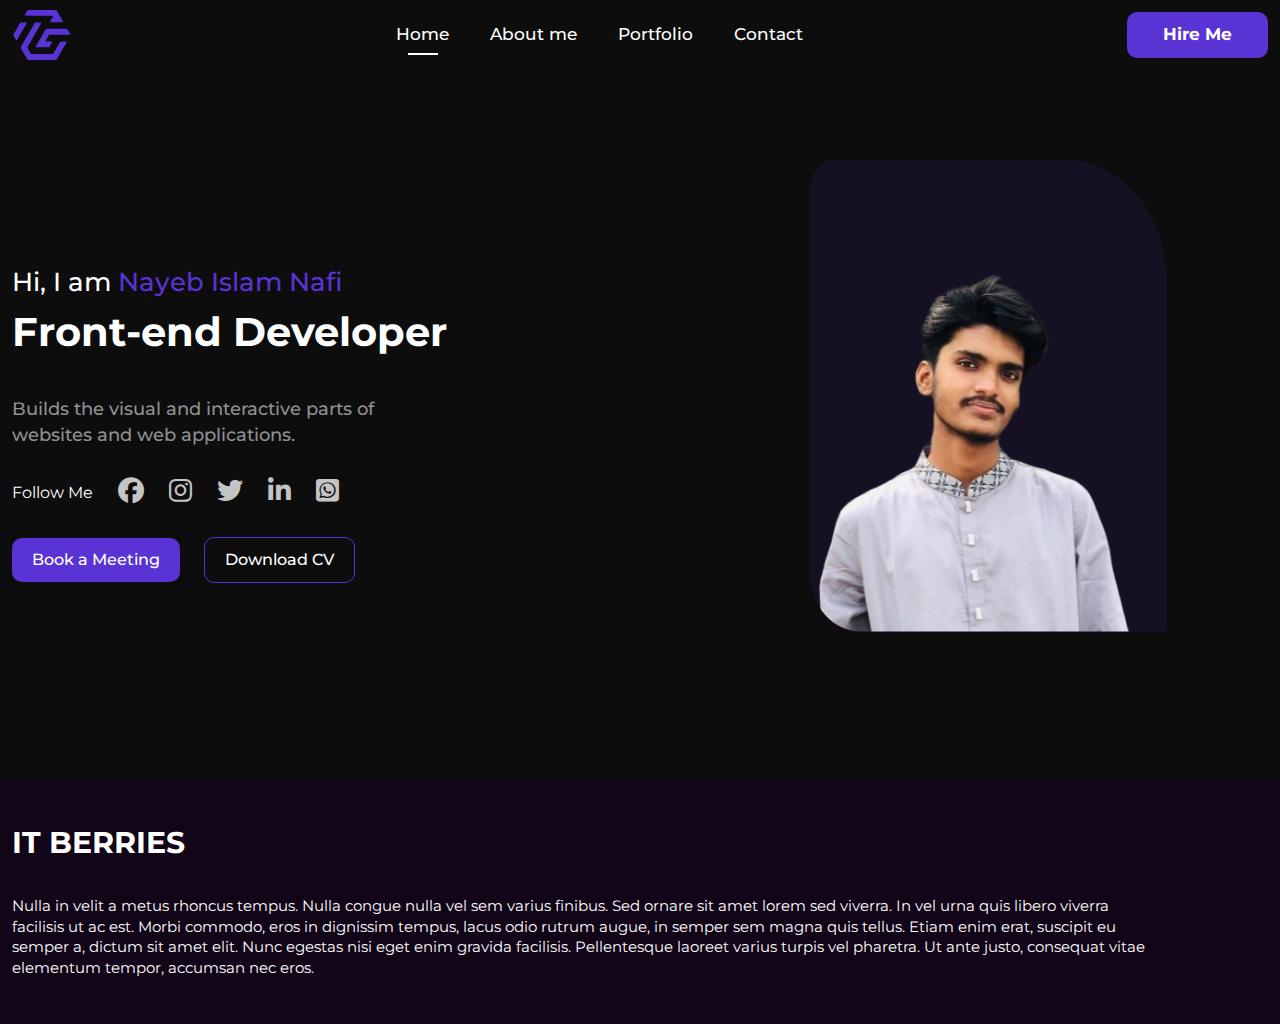
==== index.html @ de1b0dca "first commit" ====
<!DOCTYPE html>
<html lang="en">

<head>
  <meta charset="UTF-8">
  <meta name="viewport" content="width=device-width, initial-scale=1.0">
  <title>Document</title>
  <link rel="stylesheet" href="https://cdnjs.cloudflare.com/ajax/libs/font-awesome/6.7.2/css/all.min.css"
    integrity="sha512-Evv84Mr4kqVGRNSgIGL/F/aIDqQb7xQ2vcrdIwxfjThSH8CSR7PBEakCr51Ck+w+/U6swU2Im1vVX0SVk9ABhg=="
    crossorigin="anonymous" referrerpolicy="no-referrer" />
  <!-- ==============Bootstrap Css================ -->
  <link rel="stylesheet" href="css/bootstrap.min.css">
  <!-- ==============Bootstrap Css================ -->
  <!-- ==============Slick Css================ -->
  <link rel="stylesheet" href="css/slick.css">
  <!-- ==============Slick Css================ -->
  <link rel="stylesheet" href="css/style.css">
  <!-- ==============responsive Css================ -->
  <link rel="stylesheet" href="css/responsiv.css">
</head>

<body>
  <nav class="navbar navbar-expand-lg">
    <div class="container">
      <a class="navbar-brand" href="index.html">
        <svg width="60" height="50" viewBox="0 0 60 50" fill="none" xmlns="http://www.w3.org/2000/svg">
          <g clip-path="url(#clip0_57_6)">
            <path
              d="M15.521 0.27523C14.2825 2.20183 12.5394 5.43578 12.677 5.57339C12.7687 5.66514 19.1449 5.77982 26.8284 5.80275C39.5806 5.84862 40.7962 5.87156 40.8651 6.2156C40.9109 6.44495 40.4981 7.29358 39.9935 8.1422C39.466 9.01376 38.9384 9.93119 38.8238 10.1835C38.6861 10.4587 38.4568 10.9174 38.2733 11.2156C38.1128 11.5367 38.021 11.8807 38.0669 11.9725C38.2504 12.2706 51.232 12.1789 51.232 11.8807C51.232 11.7431 50.9339 11.1239 50.5439 10.5046C50.154 9.90826 49.8559 9.31193 49.8559 9.19725C49.8559 9.1055 49.5577 8.57798 49.1678 8.07339C48.8008 7.54587 48.4797 7.04128 48.4797 6.97248C48.4797 6.88073 48.0439 6.07798 47.4935 5.18349C46.943 4.28899 46.4384 3.3945 46.3467 3.21101C46.255 3.02752 45.9797 2.54587 45.7274 2.1789C45.4751 1.78899 45.154 1.23853 45.0394 0.917431C44.9017 0.619266 44.6495 0.275229 44.5118 0.183486C44.3513 0.0917429 37.8146 0 29.9706 0C18.8008 0 15.6586 0.0688075 15.521 0.27523ZM8.43386 12.6835C8.25037 12.7982 7.99808 13.0963 7.86046 13.3716C7.74578 13.6468 7.5623 14.0367 7.42468 14.2202C6.78248 15.2064 5.1311 18.0734 5.1311 18.211C5.1311 18.3028 4.94762 18.6468 4.69532 18.9908C4.46597 19.3349 3.68615 20.6422 2.9522 21.9037C2.21826 23.1651 1.53019 24.2202 1.41551 24.2661C1.09441 24.4037 1.20909 25.0917 1.73661 25.9174C2.69991 27.4312 2.81459 27.6376 3.04395 28.1422C3.45679 29.0596 4.44303 30.5046 4.64945 30.5046C4.76413 30.5046 5.10817 30 5.42927 29.4037C6.55312 27.2706 9.25954 22.5688 9.97055 21.5138C10.2228 21.1697 10.4063 20.8257 10.4063 20.7569C10.4063 20.6881 11.1861 19.3349 12.1265 17.7523C13.0669 16.1697 13.8467 14.8165 13.8467 14.7248C13.8467 14.656 14.1219 14.1972 14.443 13.7156C14.7871 13.2339 14.9935 12.7523 14.9017 12.6605C14.6495 12.4312 8.8467 12.4541 8.43386 12.6835ZM23.755 12.6147C22.7228 12.7294 22.7228 12.7294 21.6219 14.9083C21.3467 15.4817 20.7733 16.445 20.3834 17.0872C19.9706 17.7064 19.3054 18.8532 18.8926 19.6101C18.4797 20.367 18.021 21.1468 17.8834 21.3303C17.7458 21.5138 17.4247 22.0413 17.1724 22.4771C16.3696 23.922 15.7045 25.0917 15.2228 25.9174C14.3972 27.3165 13.8008 28.3486 11.1403 32.9817L8.5256 37.5L8.93844 38.3028C9.1678 38.7385 9.78707 39.8165 10.3146 40.711C10.8192 41.5826 11.3238 42.5459 11.4155 42.8211C11.5073 43.1193 11.6678 43.3486 11.7595 43.3486C11.8513 43.3486 12.1495 43.7844 12.4476 44.3119C12.7228 44.8624 13.1586 45.5963 13.4109 45.9862C13.6403 46.3532 13.9843 46.9725 14.1678 47.3624C14.3513 47.7294 14.81 48.4862 15.1999 49.0367L15.9109 50H44.3742L44.7641 49.3119C44.9706 48.945 45.2229 48.6239 45.3375 48.6239C45.4293 48.6239 45.4981 48.5092 45.4981 48.3716C45.4981 48.2339 45.8421 47.5229 46.2779 46.8119C46.6907 46.1009 47.3329 45 47.677 44.3807C48.021 43.7385 49.0073 42.0413 49.8559 40.5963C55.0852 31.6743 54.9935 31.8578 54.6495 31.6284C54.466 31.5138 54.0302 31.4679 53.6632 31.5367C53.2962 31.6055 51.943 31.6514 50.6586 31.6514H48.2962L46.8742 34.1055C46.0944 35.4817 44.5806 38.0505 43.5256 39.8394C42.4706 41.6284 41.599 43.1881 41.599 43.3257C41.599 44.0138 40.5439 44.0826 29.8329 44.0596C23.8926 44.0367 19.0302 44.0138 19.0073 43.9679C18.4109 43.211 15.4522 37.867 15.4522 37.5917C15.4522 37.3624 15.9109 36.3991 16.4843 35.4817C17.0577 34.5413 17.5164 33.6927 17.5164 33.6239C17.5164 33.5321 17.7687 33.1193 18.0898 32.7064C18.4109 32.2936 18.6632 31.8807 18.6632 31.789C18.6632 31.6972 19.1907 30.7569 19.81 29.6789C20.4522 28.6009 20.9568 27.7064 20.9568 27.6606C20.9568 27.5688 23.5715 23.0963 24.5118 21.6055C24.8559 21.078 25.3834 20.1606 25.6816 19.5642C26.0027 18.9679 26.7825 17.6376 27.4017 16.5826C28.021 15.5275 28.5256 14.6101 28.5256 14.5183C28.5256 14.4495 28.8008 14.0367 29.1219 13.6009C29.443 13.1651 29.6495 12.7523 29.5806 12.6605C29.3972 12.4771 25.154 12.4541 23.755 12.6147Z"
              fill="#5933D3" />
            <path
              d="M33.5945 19.4723C33.2734 19.8392 32.7458 20.642 32.4247 21.2383C31.6679 22.7291 30.9798 23.9677 25.2917 33.7613C24.7871 34.5869 24.3972 35.3668 24.3972 35.4585C24.3972 35.5502 24.1678 35.8713 23.9156 36.1466C23.2963 36.8117 23.4798 37.4998 24.2367 37.2934C24.5119 37.2246 27.5853 37.1558 31.0715 37.1558H37.3789L37.8835 36.1695C38.5257 34.931 39.3284 33.5319 39.8559 32.7521C40.5669 31.6741 40.3605 31.5824 36.989 31.5594C33.9844 31.5365 33.9156 31.5365 33.8468 31.0319C33.8009 30.7108 34.2367 29.7246 34.9706 28.509C35.6358 27.408 36.3697 26.1236 36.5991 25.642L37.0119 24.7704H47.7917C54.5578 24.7704 58.5715 24.6787 58.5715 24.5411C58.5715 24.2888 55.911 19.7704 55.4064 19.197C55.0853 18.8301 54.3284 18.8071 44.6266 18.8071L34.1908 18.8301L33.5945 19.4723Z"
              fill="#5933D3" />
          </g>
          <defs>
            <clipPath id="clip0_57_6">
              <rect width="59.6659" height="50" fill="#5933D3" />
            </clipPath>
          </defs>
        </svg>
      </a>
      <button class="navbar-toggler" type="button" data-bs-toggle="collapse" data-bs-target="#navbarSupportedContent"
        aria-controls="navbarSupportedContent" aria-expanded="false" aria-label="Toggle navigation">
        <!-- <span class="navbar-toggler-icon"></span> -->
        <i class="fa-solid fa-bars"></i>
      </button>
      <div class="collapse navbar-collapse" id="navbarSupportedContent">
        <ul class="navbar-nav mx-auto mb-2 mb-lg-0">
          <li class="nav-item">
            <a class="nav-link active" aria-current="page" href="index.html">Home</a>
          </li>
          <li class="nav-item">
            <a class="nav-link" aria-current="page" href="aboutme.html">About me</a>
          </li>
          <li class="nav-item">
            <a class="nav-link" aria-current="page" href="portfolio.html">Portfolio</a>
          </li>
          <li class="nav-item">
            <a class="nav-link" aria-current="page" href="contact.html">Contact</a>
          </li>
        </ul>
        <div class="abtn">
          <a href="#"><button>Hire Me</button></a>
        </div>
      </div>
    </div>
  </nav>

  <!----------------- Navbar end --------------------->

  <!----------------- home_part start --------------------->

  <section id="home_part">
    <div class="container">
      <div class="main">
        <div class="row align-items-center">
          <div class="col-lg-7 left">
            <div class="text align-ites-center">
              <h3>Hi, I am <span>Nayeb Islam Nafi</span></h3>
              <h2>Front-end Developer</h2>
              <p>Builds the visual and interactive parts of websites and web applications.</p>
            </div>
            <div class="icon">
              <p>Follow Me</p>
              <a href="https://www.facebook.com/nayeb.islam.nafi.2024"><i class="fa-brands fa-facebook"></i></a>
              <a href="https://www.instagram.com/nayebislamnafi/"><i class="fa-brands fa-instagram"></i></a>
              <a href="#"><i class="fa-brands fa-twitter"></i></a>
              <a href="#"><i class="fa-brands fa-linkedin-in"></i></a>
              <a href="tel:+8801737906443"><i class="fa-brands fa-square-whatsapp"></i></a>
            </div>
            <div class="btn0">
              <a href="#"><button class="btn1">Book a Meeting</button></a>
              <a href="Download CV/BUS_1024474714_2103174.pdf" download><button class="btn2">Download CV</button></a>
            </div>
          </div>
          <div class="col-lg-5 right">
            <div class="right1">
              <img src="images/nayeb.png" alt="images/nayeb.png"/>
            </div>
          </div>
        </div>
      </div>
    </div>
  </section>

		<!----------------- bio_part start --------------------->
    <section id="bio_part">
			<div class="container d-flex">
				<div class="bio">
					<h3>IT BERRIES</h3>
					<p>
						Nulla in velit a metus rhoncus tempus. Nulla congue nulla vel sem varius finibus. Sed ornare sit amet lorem sed viverra. In vel urna quis libero viverra facilisis ut ac est. Morbi commodo, eros in dignissim tempus, lacus odio rutrum augue, in semper sem magna quis tellus. Etiam enim erat, suscipit eu semper a, dictum sit amet elit. Nunc egestas nisi eget enim gravida facilisis. Pellentesque laoreet varius turpis vel pharetra. Ut ante justo, consequat vitae elementum tempor, accumsan nec eros. 
					</p>
				</div>
        
			</div>
		</section>










  <script src="js/jquery-1.12.4.min.js"></script>
  <script src="js/bootstrap.bundle.min.js"></script>
  <script src="js/slick.min.js"></script>
  <script src="js/script.js"></script>
</body>

</html>
---- css/style.css ----
@import url('https://fonts.googleapis.com/css2?family=Montserrat:ital,wght@0,100..900;1,100..900&display=swap');

* {
    padding: 0;
    margin: 0;
    box-sizing: border-box;
    text-decoration: none;
    list-style-type: none;
    outline: none;
    font-family: "Montserrat", serif;
}

.container {
    max-width: 1344px;
}

html {
    scroll-behavior: smooth;
}

ul,
h1,
h2,
h3,
h4,
h5,
h6,
p {
    margin: 0;
    padding: 0;
}

a {
    text-decoration: none !important;
    display: inline-block;
}

:root {
    --black: #000000;
    --white: #ffffff;
    --primarycolor: #5933D3;
    --bgcolor: #0d0d0d;
}






.navbar {
    background: var(--bgcolor);
    padding: 10px 0 !important;
    position: sticky;
    z-index: 9999;
    width: 100%;
    top: 0px;
}

.navbar .navbar-brand {
    padding: 0;
    margin: 0;
}

.navbar-nav {
    column-gap: 25px;
}

.navbar-nav li .nav-link {
	padding: 5px 34px;
	color: var(--white);
	font-weight: 500;
	font-size: 17px;
	position: relative;
}
.navbar-nav li .nav-link::after {
	position: absolute;
	content: "";
	height: 2px;
	width: 0;
	background: var(--white);
	bottom: -2px;
	left: 50%;
	transition: 0.4s;
	transform: translatex(-50%);
}
.navbar-nav li .nav-link:hover:after {
	position: absolute;
	content: "";
	height: 2px;
	width: 30px;
	background: var(--white);
	bottom: -2px;
	left: 50%;
	transform: translatex(-50%);
}

.navbar .nav-link.active {
	color: var(--white);
	position: relative;
}
.navbar .nav-link.active::after {
	content: "";
	position: absolute;
	height: 2px;
	width: 30px;
	background: var(--white);
	bottom: -2px;
	left: 50%;
	transform: translateX(-50%);
}

nav .abtn button {
    padding: 10px 36px !important;
    margin: 0;
    color: var(--white);
    background: var(--primarycolor);
    border: 0;
    border-radius: 10px;
    font-weight: bold;
    font-size: 17px;
    transition: 0.4s all linear;
}

nav .abtn button:hover {
    background: var(--white);
    color: var(--black);
}




#home_part {
    background: var(--bgcolor);
    padding: 60px 0;
}

#home_part .container .main .row .text h3 {
    font-weight: 500;
    font-size: 26px;
    color: var(--white);
}

#home_part .container .main .row .text h3 span {
    color: var(--primarycolor);
}

#home_part .container .main .row .text h2 {
    font-weight: bold;
    font-size: 40px;
    margin: 10px 0 0;
    color: var(--white);
}

#home_part .container .main .row .text p {
    max-width: 430px;
    font-weight: 500;
    font-size: 18px;
    line-height: 26px;
    color: #929193;
    margin-top: 40px;
}

#home_part .container .main .left .icon {
    display: flex;
    text-align: center;
    align-items: center;
    column-gap: 25px;
    margin-top: 30px;
}

#home_part .container .main .left .icon p {
    font-size: 16px;
    color: var(--white);

}

#home_part .container .main .row .left .icon i {
    font-size: 26px;
    color: #c4c4c4;
    transition: .4s all linear;
}

#home_part .container .main .row .left .icon i:hover {
    transform: scale(1.1);
    color: var(--primarycolor);
}


#home_part .container .main .row .left .btn0 {
    margin-top: 30px;
}

#home_part .container .main .row .left .btn0 .btn1 {
    padding: 10px 20px !important;
    color: var(--white);
    background: var(--primarycolor);
    border: 0;
    border-radius: 10px;
    font-size: 16px;
    font-weight: 500;
    transition: .4s all linear;
}

#home_part .container .main .row .left .btn0 .btn1:hover {
    -webkit-box-shadow: 0px 0px 15px 5px rgba(56, 54, 66, 1);
    -moz-box-shadow: 0px 0px 15px 5px rgba(56, 54, 66, 1);
    box-shadow: 0px 0px 15px 5px rgba(56, 54, 66, 1);
}


#home_part .container .main .row .left .btn0 .btn2 {
    padding: 10px 20px !important;
    color: var(--white);
    background: transparent;
    border: 1px solid var(--primarycolor);
    border-radius: 10px;
    font-size: 16px;
    font-weight: 500;
    margin-left: 20px;
    transition: .4s all linear;
}


#home_part .container .main .row .left .btn0 .btn2:hover {
    -webkit-box-shadow: 0px 0px 15px 5px rgba(89, 51, 211, 0.57);
    -moz-box-shadow: 0px 0px 15px 5px rgba(89, 51, 211, 0.57);
    box-shadow: 0px 0px 15px 5px rgba(89, 51, 211, 0.57);
}


#home_part .container .main .row .right .right1 {
    background: rgba(88, 51, 211, 0.11);
    /* clip-path: polygon(25% 0%, 100% 0%, 75% 100%, 0% 100%); */
    clip-path: inset(5% 20% 15% 10% round 5% 20% 0 10%);
    /* clip-path: polygon(100% 28%, 100% 75%, 0 76%, 0 29%); */
    display: flex;
    align-items: end;
    justify-content: end;
}

#home_part .container .main .row .right img {
    height: 590px;
    object-fit: cover;
    
}




#bio_part {
    padding: 45px 0;
    background: #110517;
}

#bio_part .container h3 {
    font-weight: bold;
    font-size: 30px;
    color: var(--white);
    letter-spacing: 18.54%;
}

#bio_part .container p {
    font-size: 15px;
    max-width: 1148px;
    color: var(--white);
    line-height: 138.7%;
    margin: 35px 0 0;
}

/* ------------------------contact_part----------------------- */

#contact_part {
    padding: 199PX 0;
    background: #DADADA;
}

#contact_part .container .main .text .p1 {
    font-size: 18px;
    line-height: 24px;
    font-weight: 600;
    color: #141313;
}

#contact_part .container .main .text h2 {
    font-size: 48px;
    line-height: 56px;
    font-weight: 700;
    color: #141313;
    margin: 16px 0 30px;
}

#contact_part .container .main .text .p2 {
    max-width: 300px;
    font-size: 16px;
    line-height: 24px;
    font-weight: 400;
    color: #141313;
}

#contact_part .container .main .child {
    margin-top: 94px;
}

#contact_part .container .main .child .contact a {
    font-size: 32px;
    line-height: 40px;
    font-weight: 700;
    color: #141313;
    display: flex;
}

#contact_part .container .main .child .contact a:last-child {
    margin: 20px 0 80px
}

#contact_part .container .main .child .icon {
    display: flex;
    gap: 24px;
}

#contact_part .container .main .child .icon a {
    font-size: 16px;
    line-height: 24px;
    font-weight: 500;
    color: #141313;
}


#contact_part .container .right {
    margin-left: 26px;
}

#contact_part .container .right .child {
    padding: 64px 85px;
    background: rgb(0, 0, 0);
    background: linear-gradient(211deg, rgba(0, 0, 0, 1) 28%, rgba(89, 51, 211, 1) 100%);
    border-radius: 20px;
}

#contact_part .container .right .child form h3 {
    font-size: 40px;
    line-height: 48px;
    font-weight: 700;
    color: var(--white);
}

#contact_part .container .right .child form .input1 {
    margin-right: 45px;
}

#contact_part .container .right .child form input {
    font-size: 16px;
    line-height: 24px;
    font-weight: 500;
    color: var(--white);
    padding: 0 100px 10px 0;
    margin: 50px 0;
    background: transparent;
    outline: none;
    border: 0;
    border-bottom: 1.5px solid var(--white);
}

#contact_part .container .right .child form input::placeholder {
    color: var(--white);
}

#contact_part .container .right .child form textarea {
    font-size: 16px;
    line-height: 24px;
    font-weight: 500;
    color: var(--white);
    width: 100%;
    padding: 0 0 60px 0;
    background: transparent;
    outline: none;
    border: 0;
    border-bottom: 1.5px solid var(--white);
}

#contact_part .container .right .child form textarea::placeholder {
    color: var(--white);
}

#contact_part .container .right .child form button {
    padding: 16px 40px;
    font-size: 18px;
    line-height: 24px;
    font-weight: 500;
    border: 0;
    color: var(--white);
    background: #141313;
    border-radius: 10px;
    margin-top: 40px;
    transition: .4s all linear;
}

#contact_part .container .right .child form button:hover {
    background: var(--white);
    color: var(--primarycolor);
}







#aboutme_part{
    padding: 211px 0;
    background: var(--bgcolor);
}

#aboutme_part .left .text h2{
    font-size: 48px;
    line-height: 72px;
    font-weight: 700;
    color: var(--white);
}

#aboutme_part .left .text p{
    max-width: 580px;
    font-size: 24px;
    line-height: 36px;
    font-weight: 400;
    color: #a5a5a5;
    margin: 32px 0;
}

#aboutme_part .left .text button{
    padding: 8px 24px;
    font-size: 18px;
    line-height: 27px;
    color: #ffffff;
    font-weight: 500;
    background: transparent;
    outline: none;
    border: 1px solid var(--primarycolor);
    border-radius: 10px;
    transition: all linear .4s;
}

#aboutme_part .left .text button:hover{
    background: var(--primarycolor);
}

#aboutme_part .right{
    padding: 0;
    margin: 0;
}

#aboutme_part .right .image{
    clip-path: circle(50% at 50% 50%);
    background: rgba(88, 51, 211, 0.11);
    display: flex;
    align-items: center;
    justify-content: center;
}

#aboutme_part .right .image{
    height: 500px;
    object-fit: cover;
}

#aboutme_part .right .image img{
    height: 806px;
}







#skill_part{
    padding: 60px 0;
    background: #DADADA;
}

#skill_part .header h2{
    padding: 25px 100px;
    font-size: 30px;
    line-height: 127.9%;
    letter-spacing: 35.54%;
    font-weight: 500;
    color: var(--black);
    border: 8px solid #000000;
    margin-bottom: 80px;
}

#skill_part .first h3{
    font-size: 30px;
    font-weight: bold;
    color: var(--black);
    margin-bottom: 75px;
}

#skill_part .first{
    margin-bottom: 75px;
}

#skill_part .first .main{
    /* gap: 100px; */
    justify-content: space-between;
    margin-top: 30px;
}

#skill_part .first .main .part p{
    font-size: 24px;
    color: var(--black);
    margin-top: 20px;
}


#skill_part .second h3{
    font-size: 30px;
    font-weight: bold;
    color: var(--black);
    margin-bottom: 75px;
}


#skill_part .second .main{
    gap: 168px;
    /* justify-content: space-between; */
    margin-top: 30px;
}
#skill_part .second .main .part p{
    font-size: 24px;
    color: var(--black);
    margin-top: 20px;
}





#portfolio_part {
    padding: 60px 0;
    background: #000000;
}

#portfolio_part .title h2{
    padding: 25px 100px;
    font-size: 30px;
    line-height: 127.9%;
    letter-spacing: 35.54%;
    font-weight: 500;
    color: var(--white);
    border: 8px solid #dadada;
}

#portfolio_part .row {
    margin-top: 50px;
    row-gap: 50px;
}

#portfolio_part .container .child {
    background: #212529;
    text-align: center;
    border-radius: 20px;
    overflow: hidden;
}

#portfolio_part .container .child a img {
    width: 100%;
    /* height: 350px; */
    border-radius: 0 0 20px 20px;
    object-fit: cover;
    cursor: pointer;
}

#portfolio_part .container .child .text h3 {
    font-size: 20px;
    font-weight: 700;
    color: #dadada;
    margin-bottom: 10px;
}

#portfolio_part .container .child .text{
    padding: 10px 15px;
}
/* 
#portfolio_part .container .child .text p {
    font-size: 16px;
    line-height: 26px;
    max-width: 340px;
    color: var(--peraColor);
    margin: 10px auto 0;
} */

#portfolio_part .container .child .text .btn{
    gap: 20px;
    justify-content: space-between;
}

#portfolio_part .container .child .text .btn a {
    font-size: 18px;
    font-weight: 600;
    padding: 13px 35px;
    color: var(--white);
    background: #000000;
    border-radius: 10px;
    transition: all linear .4s;
}

#portfolio_part .container .child .text .btn a:hover {
    transform: scale(1.1);
}
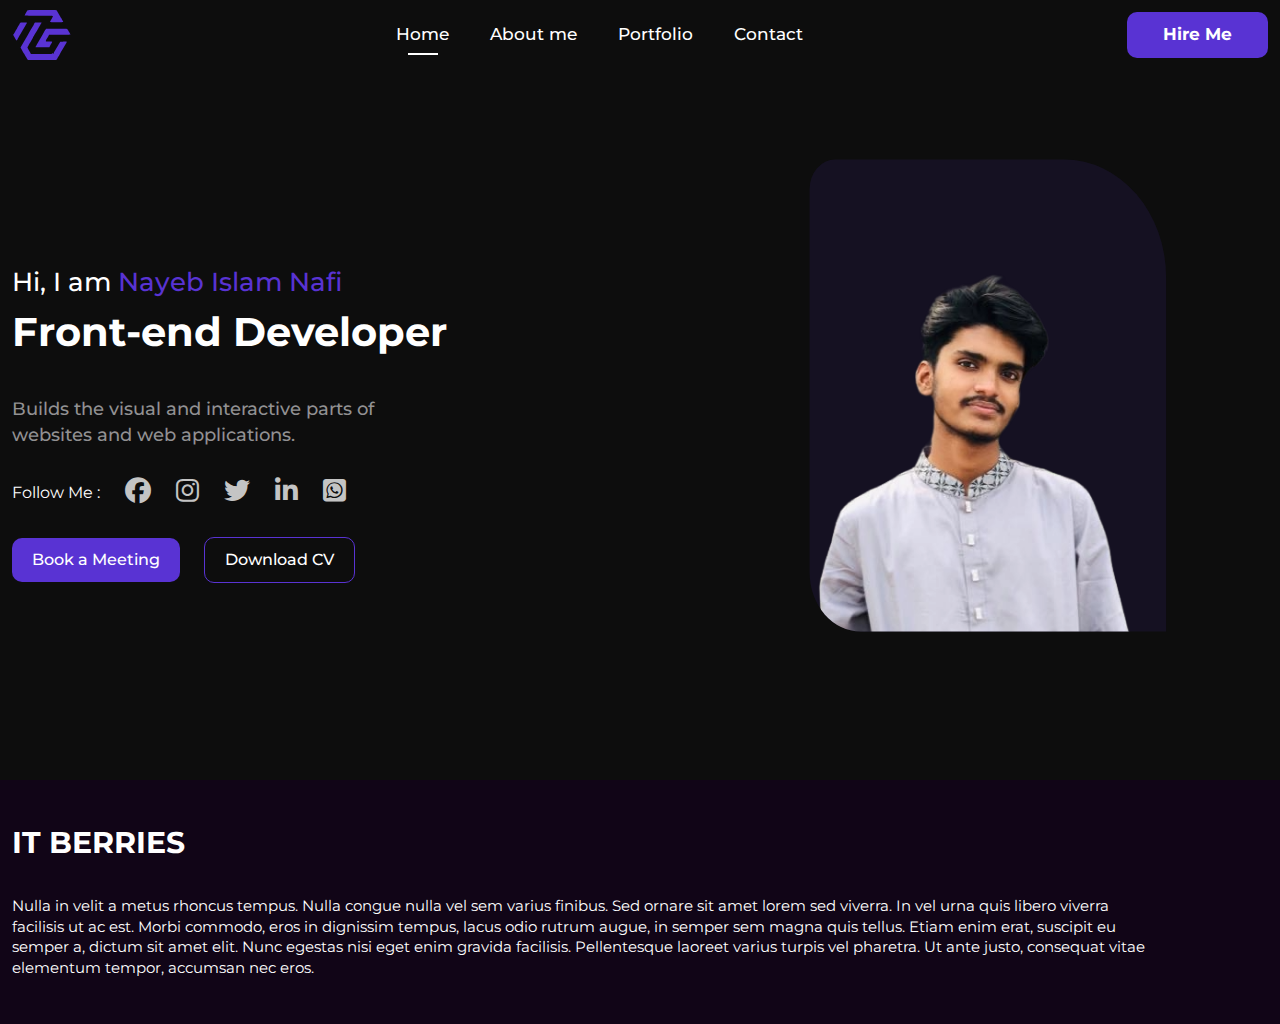
==== commit a34409ed: "responsiv added" ====
--- a/index.html
+++ b/index.html
@@ -65,11 +65,10 @@
       </div>
     </div>
   </nav>
-
   <!----------------- Navbar end --------------------->
 
-  <!----------------- home_part start --------------------->
 
+  <!----------------- home_part --------------------->
   <section id="home_part">
     <div class="container">
       <div class="main">
@@ -81,7 +80,7 @@
               <p>Builds the visual and interactive parts of websites and web applications.</p>
             </div>
             <div class="icon">
-              <p>Follow Me</p>
+              <p>Follow Me :</p>
               <a href="https://www.facebook.com/nayeb.islam.nafi.2024"><i class="fa-brands fa-facebook"></i></a>
               <a href="https://www.instagram.com/nayebislamnafi/"><i class="fa-brands fa-instagram"></i></a>
               <a href="#"><i class="fa-brands fa-twitter"></i></a>
@@ -103,7 +102,8 @@
     </div>
   </section>
 
-		<!----------------- bio_part start --------------------->
+
+		<!----------------- bio_part --------------------->
     <section id="bio_part">
 			<div class="container d-flex">
 				<div class="bio">
--- a/css/style.css
+++ b/css/style.css
@@ -41,12 +41,13 @@
     --primarycolor: #5933D3;
     --bgcolor: #0d0d0d;
 }
-
-
-
-
-
-
+/* ------------------------common css end----------------------- */
+
+
+/* ------------------------main css start----------------------- */
+
+
+/* ------------------------navbar start----------------------- */
 .navbar {
     background: var(--bgcolor);
     padding: 10px 0 !important;
@@ -125,10 +126,10 @@
     background: var(--white);
     color: var(--black);
 }
-
-
-
-
+/* ------------------------navbar end----------------------- */
+
+
+/* ------------------------home_part start----------------------- */
 #home_part {
     background: var(--bgcolor);
     padding: 60px 0;
@@ -243,10 +244,10 @@
     object-fit: cover;
     
 }
-
-
-
-
+/* ------------------------home_part end----------------------- */
+
+
+/* ------------------------bio_part start----------------------- */
 #bio_part {
     padding: 45px 0;
     background: #110517;
@@ -266,146 +267,150 @@
     line-height: 138.7%;
     margin: 35px 0 0;
 }
-
-/* ------------------------contact_part----------------------- */
-
-#contact_part {
-    padding: 199PX 0;
-    background: #DADADA;
-}
-
-#contact_part .container .main .text .p1 {
-    font-size: 18px;
-    line-height: 24px;
+/* ------------------------bio_part end----------------------- */
+
+
+/* ---------------------contact_part start-------------------- */
+#contact_part{
+    padding: 100px 0;
+    background: #ffffff;
+}
+
+#contact_part .text{
+    margin-bottom: 64PX;
+}
+
+#contact_part .text p{
+    font-size: 21.33px;
+    line-height: 32px;
     font-weight: 600;
-    color: #141313;
-}
-
-#contact_part .container .main .text h2 {
-    font-size: 48px;
-    line-height: 56px;
-    font-weight: 700;
-    color: #141313;
-    margin: 16px 0 30px;
-}
-
-#contact_part .container .main .text .p2 {
-    max-width: 300px;
-    font-size: 16px;
-    line-height: 24px;
+    color: var(--black);
+}
+
+#contact_part .text p:last-child{
+    max-width: 825PX;
+    font-size: 24px;
+    line-height: 36px;
     font-weight: 400;
-    color: #141313;
-}
-
-#contact_part .container .main .child {
-    margin-top: 94px;
-}
-
-#contact_part .container .main .child .contact a {
-    font-size: 32px;
-    line-height: 40px;
-    font-weight: 700;
-    color: #141313;
+    color: var(--black);
+    margin: 0 auto;
+}
+
+#contact_part .text .heading h2{
+    padding: 20px 60px;
+    font-size: 30px;
+    line-height: 127.9%;
+    font-weight: 500;
+    color: #1859a9;
+    border: 8px solid var(--black);
+    border-radius: 10px;
+    margin: 20PX 0;
+}
+
+#contact_part .container form input{
+    font-size: 21.33px;
+    line-height: 32px;
+    font-weight: 400;
+	color: #bcbcbc;
+	outline: none;
+	background: transparent;
+	padding: 18px 19px;
+	margin-bottom: 30px;
+	width: 70%;
+    border-radius: 5px;
+	border: 3PX solid #505050;
+}
+
+#contact_part .container form input::placeholder{
+	color: #a9a8a8;
+}
+
+#contact_part .container form textarea{
+    font-size: 21.33px;
+    line-height: 32px;
+    font-weight: 400;
+	color: #bcbcbc;
+	outline: none;
+	background: transparent;
+	padding: 18px 19px 46px;
+	margin-bottom: 30px;
+	width: 70%;
+	border: 3PX solid #505050;
+    border-radius: 5px;
+}
+
+#contact_part .container form textarea::placeholder{
+	color: #a9a8a8;
+}
+
+#contact_part .container form button{
+	padding: 15px 70PX ;
+    margin: 0;
+    color: var(--white);
+    background: var(--primarycolor);
+    border: 2px solid transparent;
+    border-radius: 10px;
+    font-weight: bold;
+    font-size: 17px;
+    transition: 0.4s all linear;
+}
+
+#contact_part .container form button:hover{
+	border: 2px solid var(--primarycolor);
+    background: transparent;
+    color: #1859a9;
+}
+/* ---------------------contact_part end-------------------- */
+
+
+/* ---------------------FOOTER_PART start-------------------- */
+#FOOTER_PART{
+    padding: 60px 0 0;
+    background: #F8F8F8;
+}
+
+#FOOTER_PART .main ul{
+    column-gap: 40px;
+    margin: 45px 0;
+}
+
+#FOOTER_PART .main ul li a{
+    font-size: 21.33px;
+    line-height: 32px;
+    font-weight: 500;
+    color: var(--black);
+}
+
+#FOOTER_PART .main .icons{
     display: flex;
-}
-
-#contact_part .container .main .child .contact a:last-child {
-    margin: 20px 0 80px
-}
-
-#contact_part .container .main .child .icon {
-    display: flex;
-    gap: 24px;
-}
-
-#contact_part .container .main .child .icon a {
-    font-size: 16px;
-    line-height: 24px;
-    font-weight: 500;
-    color: #141313;
-}
-
-
-#contact_part .container .right {
-    margin-left: 26px;
-}
-
-#contact_part .container .right .child {
-    padding: 64px 85px;
-    background: rgb(0, 0, 0);
-    background: linear-gradient(211deg, rgba(0, 0, 0, 1) 28%, rgba(89, 51, 211, 1) 100%);
-    border-radius: 20px;
-}
-
-#contact_part .container .right .child form h3 {
-    font-size: 40px;
-    line-height: 48px;
-    font-weight: 700;
-    color: var(--white);
-}
-
-#contact_part .container .right .child form .input1 {
-    margin-right: 45px;
-}
-
-#contact_part .container .right .child form input {
-    font-size: 16px;
-    line-height: 24px;
-    font-weight: 500;
-    color: var(--white);
-    padding: 0 100px 10px 0;
-    margin: 50px 0;
-    background: transparent;
-    outline: none;
-    border: 0;
-    border-bottom: 1.5px solid var(--white);
-}
-
-#contact_part .container .right .child form input::placeholder {
-    color: var(--white);
-}
-
-#contact_part .container .right .child form textarea {
-    font-size: 16px;
-    line-height: 24px;
-    font-weight: 500;
-    color: var(--white);
-    width: 100%;
-    padding: 0 0 60px 0;
-    background: transparent;
-    outline: none;
-    border: 0;
-    border-bottom: 1.5px solid var(--white);
-}
-
-#contact_part .container .right .child form textarea::placeholder {
-    color: var(--white);
-}
-
-#contact_part .container .right .child form button {
-    padding: 16px 40px;
-    font-size: 18px;
-    line-height: 24px;
-    font-weight: 500;
-    border: 0;
-    color: var(--white);
-    background: #141313;
-    border-radius: 10px;
-    margin-top: 40px;
-    transition: .4s all linear;
-}
-
-#contact_part .container .right .child form button:hover {
-    background: var(--white);
-    color: var(--primarycolor);
-}
-
-
-
-
-
-
-
+    column-gap: 25px;
+}
+
+#FOOTER_PART .main .icons a i{
+    font-size: 28px;
+    color: var(--black);
+}
+
+#FOOTER_PART .last_part{
+    margin-top: 60px;
+    padding: 26px;
+    background: #545454;
+}
+
+#FOOTER_PART .last_part p{
+    font-size: 21px;
+    line-height: 31.5px;
+    font-weight: 400;
+    color: var(--black);
+}
+
+#FOOTER_PART .last_part p span{
+    color: #001f3f;
+}
+/* ---------------------FOOTER_PART ens-------------------- */
+
+
+/* --------------------aboutme_part start------------------ */
 #aboutme_part{
     padding: 211px 0;
     background: var(--bgcolor);
@@ -465,13 +470,10 @@
 #aboutme_part .right .image img{
     height: 806px;
 }
-
-
-
-
-
-
-
+/* --------------------aboutme_part ens------------------ */
+
+
+/* --------------------skill_part start------------------ */
 #skill_part{
     padding: 60px 0;
     background: #DADADA;
@@ -511,14 +513,12 @@
     margin-top: 20px;
 }
 
-
 #skill_part .second h3{
     font-size: 30px;
     font-weight: bold;
     color: var(--black);
     margin-bottom: 75px;
 }
-
 
 #skill_part .second .main{
     gap: 168px;
@@ -530,11 +530,10 @@
     color: var(--black);
     margin-top: 20px;
 }
-
-
-
-
-
+/* --------------------skill_part end------------------ */
+
+
+/* -----------------portfolio_part start--------------- */
 #portfolio_part {
     padding: 60px 0;
     background: #000000;
@@ -558,14 +557,17 @@
 #portfolio_part .container .child {
     background: #212529;
     text-align: center;
-    border-radius: 20px;
+    border-radius: 15px;
     overflow: hidden;
+    -webkit-box-shadow: 0px 0px 10px 0px rgba(170,143,224,1);
+    -moz-box-shadow: 0px 0px 10px 0px rgba(170,143,224,1);
+    box-shadow: 0px 0px 10px 0px rgba(170,143,224,1);
 }
 
 #portfolio_part .container .child a img {
     width: 100%;
     /* height: 350px; */
-    border-radius: 0 0 20px 20px;
+    border-radius: 0 0 15px 15px;
     object-fit: cover;
     cursor: pointer;
 }
@@ -580,6 +582,7 @@
 #portfolio_part .container .child .text{
     padding: 10px 15px;
 }
+
 /* 
 #portfolio_part .container .child .text p {
     font-size: 16px;
@@ -599,11 +602,12 @@
     font-weight: 600;
     padding: 13px 35px;
     color: var(--white);
-    background: #000000;
+    background: #2F2F2F;
     border-radius: 10px;
     transition: all linear .4s;
 }
 
 #portfolio_part .container .child .text .btn a:hover {
     transform: scale(1.1);
-}+}
+/* -----------------portfolio_part end--------------- */--- a/css/responsiv.css
+++ b/css/responsiv.css
@@ -0,0 +1,186 @@
+@media (min-width: 320px) and (max-width: 575.98px) {
+
+/* ------------------------home_part start----------------------- */
+#home_part {
+    padding: 40px 0;
+}
+
+#home_part .container .main .row{
+    flex-direction: column-reverse;
+}
+
+#home_part .container .main .row .right .right1 {
+    justify-content: center;
+}
+
+#home_part .container .main .row .right img {
+    height: 400px;
+}
+
+#home_part .container .main .row .text h3 {
+    font-size: 18px;
+}
+
+#home_part .container .main .row .text h2 {
+    font-size: 26px;
+}
+
+#home_part .container .main .row .text p {
+    max-width: 500px;
+    font-size: 13px;
+    line-height: 18px;
+    margin-top: 15px;
+}
+
+#home_part .container .main .left .icon {
+    column-gap: 15px;
+    margin-top: 20px;
+}
+#home_part .container .main .row .left .btn0 {
+    margin-top: 20px;
+    display: flex;
+    flex-direction: row;
+    column-gap: 15px;
+}
+
+#home_part .container .main .row .left .btn0 .btn1 {
+    padding: 10px 17px !important;
+    font-size: 13px;
+}
+
+#home_part .container .main .row .left .btn0 .btn2 {
+    padding: 10px 22px !important;
+    border-radius: 10px;
+    font-size: 13px;
+    margin-left: 0;
+}
+
+#bio_part {
+    padding: 30px 0;
+}
+
+#bio_part .container h3 {
+    font-size: 26px;
+}
+
+#bio_part .container p {
+    font-size: 13px;
+    line-height: 134.7%;
+    margin: 20px 0 0;
+}
+
+
+/* --------------------aboutme_part start------------------ */
+#aboutme_part {
+    padding: 0px 0 67px;
+    background: var(--bgcolor);
+}
+
+#aboutme_part .row {
+    flex-direction: column-reverse;
+}
+
+#aboutme_part .right .image {
+    clip-path: circle(37% at 50% 50%);
+}
+
+#aboutme_part .right .image img {
+    height: 620px;
+}
+
+#aboutme_part .left .text h2 {
+    font-size: 26px;
+    line-height: 0;
+}
+
+#aboutme_part .left .text p {
+    font-size: 13px;
+    line-height: 18px;
+    margin: 25px 0;
+}
+
+#aboutme_part .left .text button {
+    padding: 10px 24px;
+    font-size: 16px;
+    line-height: 22px;
+}
+
+#skill_part {
+    padding: 50px 0;
+}
+
+#skill_part .header h2 {
+    padding: 12px 45px;
+    font-size: 22px;
+    margin-bottom: 50px;
+    border: 6px solid #000000;
+}
+
+#skill_part .first {
+    margin-bottom: 50px;
+}
+
+#skill_part .first h3 {
+    font-size: 20px;
+    margin-bottom: 0;
+}
+
+#skill_part .first .main {
+    gap: 0;
+    row-gap: 30px;
+}
+
+#skill_part .first .main .part img {
+    height: 70px;
+}
+
+#skill_part .first .main .part p {
+    font-size: 16px;
+    margin-top: 5px;
+    font-weight: 500;
+}
+
+#skill_part .second h3 {
+    font-size: 20px;
+    margin-bottom: 30px;
+}
+
+#skill_part .second .main {
+    gap: 0;
+    justify-content: space-between;
+    margin-top: 0;
+    row-gap: 30px;
+}
+
+#skill_part .second .main .part img {
+    height: 70px;
+}
+
+#skill_part .second .main .part p {
+    font-size: 16px;
+    margin-top: 5px;
+    font-weight: 500;
+}
+
+/* -----------------portfolio_part start--------------- */
+#portfolio_part .title h2 {
+    padding: 12px 45px;
+    font-size: 22px;
+    border: 6px solid #dadada;
+}
+
+#portfolio_part .row {
+    margin-top: 50px;
+    row-gap: 40px;
+}
+
+#portfolio_part .container .child .text h3 {
+    font-size: 16px;
+}
+
+#portfolio_part .container .child .text .btn a {
+    font-size: 14px;
+    padding: 10px 30px;
+}
+
+}
